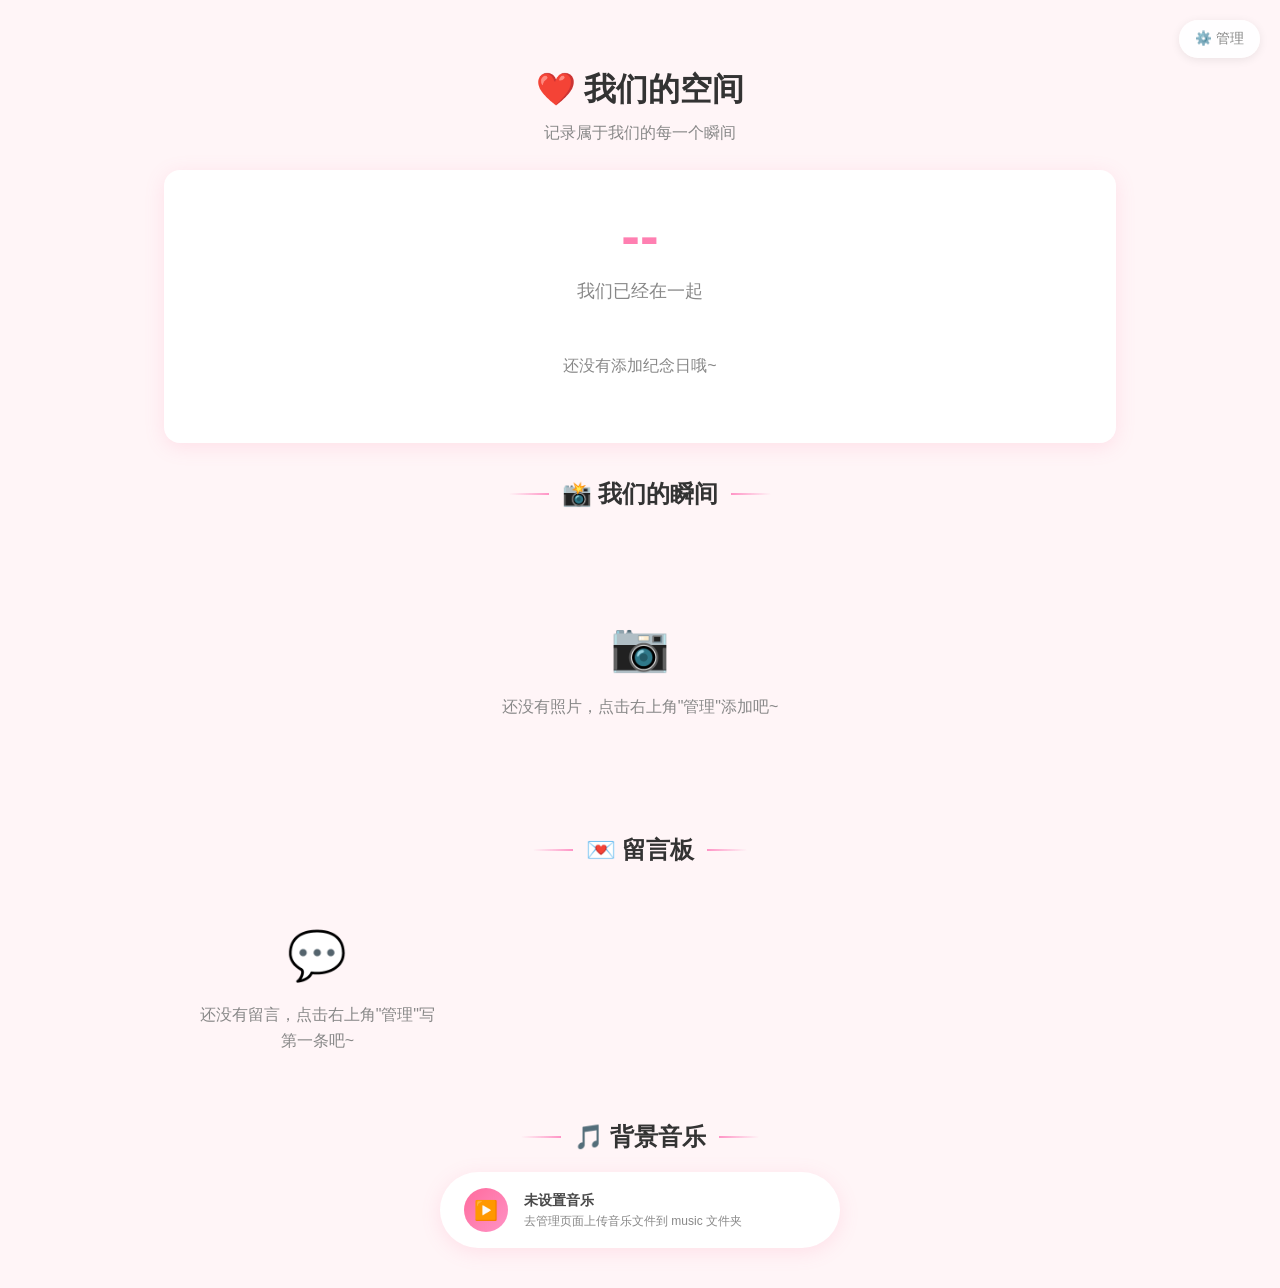
==== index.html @ 8c7dfa78 "🎉 情侣空间初始版本" ====
<!DOCTYPE html>
<html lang="zh-CN">
<head>
  <meta charset="UTF-8">
  <meta name="viewport" content="width=device-width, initial-scale=1.0">
  <title>❤️ 我们的空间</title>
  <link rel="stylesheet" href="css/style.css">
</head>
<body>

  <!-- 飘落心形背景 -->
  <div class="hearts-container" id="heartsContainer"></div>

  <!-- 跳转管理页 -->
  <a href="admin.html" class="nav-link" title="管理空间">⚙️ 管理</a>

  <!-- 主容器 -->
  <div class="container">

    <!-- 标题区 -->
    <header class="header" id="headerSection">
      <h1 id="siteTitle">❤️ 我们的空间</h1>
      <p class="subtitle" id="siteSubtitle">记录属于我们的每一个瞬间</p>
    </header>

    <!-- 计时区 -->
    <section class="counter-section card" id="counterSection">
      <div class="counter-days" id="daysCount">--</div>
      <div class="counter-label">我们已经在一起</div>
      <div class="anniversaries-list" id="anniversariesList">
        <span class="empty-state">还没有添加纪念日哦~</span>
      </div>
    </section>

    <!-- 照片滚动区 -->
    <section>
      <h2 class="section-title">📸 我们的瞬间</h2>
      <div class="photo-scroll-wrapper" id="photoScrollWrapper">
        <div class="photo-scroll-track" id="photoTrack">
          <div class="empty-state" style="padding: 4rem;">
            <span class="icon">📷</span>
            还没有照片，去管理页面添加吧~
          </div>
        </div>
      </div>
    </section>

    <!-- 留言板 -->
    <section>
      <h2 class="section-title">💌 留言板</h2>
      <div class="messages-grid" id="messagesGrid">
        <div class="empty-state">
          <span class="icon">💬</span>
          还没有留言，去管理页面写第一条吧~
        </div>
      </div>
    </section>

    <!-- 音乐播放器 -->
    <section>
      <h2 class="section-title">🎵 背景音乐</h2>
      <div class="music-player" id="musicPlayer">
        <button class="btn-play" id="btnPlay" title="播放/暂停">▶️</button>
        <div class="song-info">
          <div class="song-name" id="songName">未设置音乐</div>
          <div class="song-hint">去管理页面上传音乐文件到 music 文件夹</div>
        </div>
      </div>
      <audio id="bgMusic" loop style="display:none;"></audio>
    </section>

  </div>

  <!-- 灯箱 -->
  <div class="lightbox" id="lightbox">
    <span class="lightbox-close" id="lightboxClose">&times;</span>
    <img id="lightboxImg" src="" alt="照片">
  </div>

  <script src="js/main.js"></script>
</body>
</html>
---- css/style.css ----
/* ========================================
   情侣空间 — 统一样式
   粉色浪漫主题
   ======================================== */

/* === CSS 变量 === */
:root {
  --primary: #ff6b9d;
  --primary-light: #ff8fb3;
  --primary-dark: #e0557f;
  --bg: #fff5f7;
  --bg-card: #ffffff;
  --bg-card-alt: #fff0f3;
  --text: #4a4a4a;
  --text-light: #888888;
  --text-dark: #333333;
  --shadow: 0 4px 20px rgba(255, 107, 157, 0.15);
  --shadow-hover: 0 8px 30px rgba(255, 107, 157, 0.25);
  --radius: 16px;
  --radius-sm: 10px;
  --transition: 0.3s ease;
  --font: 'Segoe UI', 'PingFang SC', 'Microsoft YaHei', sans-serif;
}

/* === 全局重置 === */
*, *::before, *::after {
  margin: 0;
  padding: 0;
  box-sizing: border-box;
}

html {
  scroll-behavior: smooth;
}

body {
  font-family: var(--font);
  background: var(--bg);
  color: var(--text);
  line-height: 1.6;
  min-height: 100vh;
  overflow-x: hidden;
}

/* === 标题样式 === */
h1, h2, h3 {
  color: var(--text-dark);
  font-weight: 700;
}

h1 { font-size: 2rem; }
h2 { font-size: 1.5rem; }
h3 { font-size: 1.2rem; }

/* === 卡片 === */
.card {
  background: var(--bg-card);
  border-radius: var(--radius);
  padding: 2rem;
  margin-bottom: 1.5rem;
  box-shadow: var(--shadow);
  transition: transform var(--transition), box-shadow var(--transition);
}

.card:hover {
  transform: translateY(-2px);
  box-shadow: var(--shadow-hover);
}

/* === 按钮 === */
.btn {
  display: inline-flex;
  align-items: center;
  justify-content: center;
  gap: 0.5rem;
  padding: 0.7rem 1.5rem;
  border: none;
  border-radius: 50px;
  font-size: 0.95rem;
  font-weight: 600;
  cursor: pointer;
  transition: all var(--transition);
  font-family: var(--font);
  text-decoration: none;
}

.btn-primary {
  background: linear-gradient(135deg, var(--primary), var(--primary-light));
  color: white;
  box-shadow: 0 4px 15px rgba(255, 107, 157, 0.3);
}

.btn-primary:hover {
  transform: translateY(-2px);
  box-shadow: 0 6px 20px rgba(255, 107, 157, 0.4);
}

.btn-secondary {
  background: var(--bg);
  color: var(--primary);
  border: 2px solid var(--primary-light);
}

.btn-secondary:hover {
  background: var(--primary);
  color: white;
}

.btn-danger {
  background: #ff4757;
  color: white;
}

.btn-danger:hover {
  background: #e84118;
}

.btn-sm {
  padding: 0.4rem 1rem;
  font-size: 0.85rem;
}

/* === 输入框 === */
.input, .textarea, .select {
  width: 100%;
  padding: 0.7rem 1rem;
  border: 2px solid #f0d0d8;
  border-radius: var(--radius-sm);
  font-size: 0.95rem;
  font-family: var(--font);
  color: var(--text-dark);
  background: white;
  transition: border-color var(--transition);
  outline: none;
}

.input:focus, .textarea:focus, .select:focus {
  border-color: var(--primary);
}

.textarea {
  min-height: 80px;
  resize: vertical;
}

/* === 标签页 === */
.tabs {
  display: flex;
  gap: 0.5rem;
  margin-bottom: 1.5rem;
  flex-wrap: wrap;
  border-bottom: 2px solid #f0d0d8;
  padding-bottom: 0.5rem;
}

.tab-btn {
  padding: 0.6rem 1.3rem;
  border: none;
  background: transparent;
  color: var(--text-light);
  font-size: 0.95rem;
  font-weight: 600;
  cursor: pointer;
  border-radius: 50px;
  transition: all var(--transition);
  font-family: var(--font);
}

.tab-btn:hover {
  color: var(--primary);
  background: var(--bg-card-alt);
}

.tab-btn.active {
  background: linear-gradient(135deg, var(--primary), var(--primary-light));
  color: white;
  box-shadow: 0 2px 10px rgba(255, 107, 157, 0.3);
}

.tab-content {
  display: none;
}

.tab-content.active {
  display: block;
  animation: fadeIn 0.3s ease;
}

@keyframes fadeIn {
  from { opacity: 0; transform: translateY(10px); }
  to { opacity: 1; transform: translateY(0); }
}

/* === 飘落心形 === */
.hearts-container {
  position: fixed;
  top: 0;
  left: 0;
  width: 100%;
  height: 100%;
  pointer-events: none;
  z-index: 0;
  overflow: hidden;
}

.heart {
  position: absolute;
  top: -50px;
  font-size: 24px;
  animation: fall linear infinite;
  opacity: 0.6;
}

@keyframes fall {
  0% {
    transform: translateY(-50px) rotate(0deg);
    opacity: 0.8;
  }
  50% {
    opacity: 0.4;
  }
  100% {
    transform: translateY(105vh) rotate(360deg);
    opacity: 0;
  }
}

/* === 照片滚动 === */
.photo-scroll-wrapper {
  position: relative;
  overflow: hidden;
  border-radius: var(--radius);
  margin: 1rem 0;
}

.photo-scroll-track {
  display: flex;
  gap: 1rem;
  padding: 1rem 0;
  animation: scrollPhotos linear infinite;
}

.photo-scroll-track.paused {
  animation-play-state: paused;
}

.photo-item {
  flex-shrink: 0;
  width: 280px;
  height: 350px;
  border-radius: var(--radius);
  overflow: hidden;
  cursor: pointer;
  box-shadow: var(--shadow);
  transition: transform var(--transition), box-shadow var(--transition);
  position: relative;
}

.photo-item:hover {
  transform: scale(1.03);
  box-shadow: var(--shadow-hover);
}

.photo-item img {
  width: 100%;
  height: 100%;
  object-fit: cover;
  display: block;
}

@keyframes scrollPhotos {
  0% { transform: translateX(0); }
  100% { transform: translateX(-50%); }
}

/* === 灯箱 === */
.lightbox {
  display: none;
  position: fixed;
  top: 0;
  left: 0;
  width: 100%;
  height: 100%;
  background: rgba(0, 0, 0, 0.9);
  z-index: 1000;
  justify-content: center;
  align-items: center;
  cursor: pointer;
}

.lightbox.active {
  display: flex;
}

.lightbox img {
  max-width: 90%;
  max-height: 90vh;
  border-radius: var(--radius);
  object-fit: contain;
  box-shadow: 0 0 50px rgba(255, 107, 157, 0.3);
}

.lightbox-close {
  position: absolute;
  top: 20px;
  right: 30px;
  font-size: 3rem;
  color: white;
  cursor: pointer;
  z-index: 1001;
  transition: transform var(--transition);
}

.lightbox-close:hover {
  transform: scale(1.2);
  color: var(--primary);
}

/* === 留言板 === */
.messages-grid {
  display: grid;
  grid-template-columns: repeat(auto-fill, minmax(250px, 1fr));
  gap: 1rem;
}

.message-card {
  background: var(--bg-card);
  border-radius: var(--radius);
  padding: 1.5rem;
  box-shadow: var(--shadow);
  position: relative;
  border-left: 4px solid var(--primary);
  transition: transform var(--transition);
  min-height: 120px;
}

.message-card:hover {
  transform: translateY(-3px);
}

.message-card .author {
  font-weight: 700;
  font-size: 0.9rem;
  margin-bottom: 0.5rem;
  display: flex;
  align-items: center;
  gap: 0.5rem;
}

.message-card .author-dot {
  width: 10px;
  height: 10px;
  border-radius: 50%;
  display: inline-block;
}

.message-card .date {
  font-size: 0.8rem;
  color: var(--text-light);
}

.message-card .text {
  margin-top: 0.5rem;
  line-height: 1.7;
  word-break: break-word;
}

/* === 计数器 === */
.counter-section {
  text-align: center;
  padding: 2rem;
}

.counter-days {
  font-size: 3.5rem;
  font-weight: 800;
  background: linear-gradient(135deg, var(--primary), var(--primary-light));
  -webkit-background-clip: text;
  -webkit-text-fill-color: transparent;
  background-clip: text;
  line-height: 1.2;
}

.counter-label {
  font-size: 1.1rem;
  color: var(--text-light);
  margin-top: 0.5rem;
}

.anniversaries-list {
  display: flex;
  flex-wrap: wrap;
  gap: 0.8rem;
  justify-content: center;
  margin-top: 1rem;
}

.anniversary-tag {
  background: var(--bg-card-alt);
  padding: 0.5rem 1.2rem;
  border-radius: 50px;
  font-size: 0.9rem;
  font-weight: 600;
  color: var(--primary-dark);
  box-shadow: 0 2px 8px rgba(255, 107, 157, 0.1);
}

/* === 音乐播放器 === */
.music-player {
  display: flex;
  align-items: center;
  gap: 1rem;
  padding: 1rem 1.5rem;
  background: var(--bg-card);
  border-radius: 50px;
  box-shadow: var(--shadow);
  max-width: 400px;
  margin: 1rem auto;
}

.music-player .btn-play {
  width: 44px;
  height: 44px;
  border-radius: 50%;
  background: linear-gradient(135deg, var(--primary), var(--primary-light));
  color: white;
  border: none;
  font-size: 1.2rem;
  cursor: pointer;
  transition: transform var(--transition);
  flex-shrink: 0;
}

.music-player .btn-play:hover {
  transform: scale(1.1);
}

.music-player .song-info {
  flex: 1;
  min-width: 0;
}

.music-player .song-name {
  font-weight: 600;
  font-size: 0.9rem;
  white-space: nowrap;
  overflow: hidden;
  text-overflow: ellipsis;
}

.music-player .song-hint {
  font-size: 0.75rem;
  color: var(--text-light);
}

/* === 容器 === */
.container {
  max-width: 1000px;
  margin: 0 auto;
  padding: 1.5rem;
  position: relative;
  z-index: 1;
}

/* === 头部 === */
.header {
  text-align: center;
  padding: 2.5rem 0 1.5rem;
}

.header .subtitle {
  color: var(--text-light);
  font-size: 1rem;
  margin-top: 0.3rem;
}

/* === 导航链接 === */
.nav-link {
  position: fixed;
  top: 20px;
  right: 20px;
  z-index: 100;
  font-size: 0.85rem;
  padding: 0.5rem 1rem;
  background: rgba(255, 255, 255, 0.9);
  border-radius: 50px;
  color: var(--text-light);
  text-decoration: none;
  box-shadow: 0 2px 10px rgba(0,0,0,0.08);
  transition: all var(--transition);
}

.nav-link:hover {
  color: var(--primary);
  box-shadow: 0 4px 15px rgba(255, 107, 157, 0.2);
}

/* === 分节标题 === */
.section-title {
  text-align: center;
  margin: 2rem 0 1rem;
  display: flex;
  align-items: center;
  justify-content: center;
  gap: 0.8rem;
}

.section-title::before,
.section-title::after {
  content: '';
  height: 2px;
  width: 40px;
  background: linear-gradient(90deg, transparent, var(--primary-light));
}

.section-title::after {
  background: linear-gradient(90deg, var(--primary-light), transparent);
}

/* === 管理页面布局 === */
.admin-header {
  background: white;
  padding: 1.5rem 2rem;
  box-shadow: 0 2px 15px rgba(0,0,0,0.06);
  position: sticky;
  top: 0;
  z-index: 50;
  display: flex;
  justify-content: space-between;
  align-items: center;
}

.admin-header h1 {
  font-size: 1.3rem;
}

.admin-content {
  max-width: 900px;
  margin: 2rem auto;
  padding: 0 1.5rem;
}

/* === 照片管理列表 === */
.photo-admin-list {
  display: grid;
  grid-template-columns: repeat(auto-fill, minmax(140px, 1fr));
  gap: 1rem;
}

.photo-admin-item {
  position: relative;
  border-radius: var(--radius-sm);
  overflow: hidden;
  aspect-ratio: 4/5;
  box-shadow: var(--shadow);
  transition: transform var(--transition);
}

.photo-admin-item:hover {
  transform: scale(1.03);
}

.photo-admin-item img {
  width: 100%;
  height: 100%;
  object-fit: cover;
}

.photo-admin-item .remove-btn {
  position: absolute;
  top: 5px;
  right: 5px;
  width: 28px;
  height: 28px;
  border-radius: 50%;
  background: rgba(255, 71, 87, 0.9);
  color: white;
  border: none;
  cursor: pointer;
  font-size: 0.9rem;
  display: flex;
  align-items: center;
  justify-content: center;
  transition: transform var(--transition);
}

.photo-admin-item .remove-btn:hover {
  transform: scale(1.2);
}

/* === 留言管理列表 === */
.message-admin-item {
  background: var(--bg-card);
  border-radius: var(--radius-sm);
  padding: 1rem 1.2rem;
  margin-bottom: 0.8rem;
  box-shadow: 0 2px 8px rgba(0,0,0,0.06);
  display: flex;
  justify-content: space-between;
  align-items: center;
  gap: 1rem;
  flex-wrap: wrap;
}

/* === 纪念日管理 === */
.anniversary-admin-item {
  background: var(--bg-card);
  border-radius: var(--radius-sm);
  padding: 1rem 1.2rem;
  margin-bottom: 0.8rem;
  box-shadow: 0 2px 8px rgba(0,0,0,0.06);
  display: flex;
  justify-content: space-between;
  align-items: center;
  gap: 1rem;
  flex-wrap: wrap;
}

/* === Toast === */
.toast {
  position: fixed;
  bottom: 30px;
  left: 50%;
  transform: translateX(-50%);
  background: #333;
  color: white;
  padding: 0.7rem 1.5rem;
  border-radius: 50px;
  font-size: 0.9rem;
  z-index: 2000;
  opacity: 0;
  transition: opacity var(--transition);
  pointer-events: none;
}

.toast.show {
  opacity: 1;
}

/* === 响应式 === */
@media (max-width: 768px) {
  .container {
    padding: 1rem;
  }

  h1 { font-size: 1.5rem; }

  .counter-days {
    font-size: 2.5rem;
  }

  .photo-item {
    width: 220px;
    height: 280px;
  }

  .messages-grid {
    grid-template-columns: 1fr;
  }

  .photo-admin-list {
    grid-template-columns: repeat(auto-fill, minmax(100px, 1fr));
  }
}

/* === 空状态 === */
.empty-state {
  text-align: center;
  padding: 2rem;
  color: var(--text-light);
}

.empty-state .icon {
  font-size: 3rem;
  margin-bottom: 0.5rem;
  display: block;
}

/* === 滚动条美化 === */
::-webkit-scrollbar {
  width: 6px;
  height: 6px;
}

::-webkit-scrollbar-track {
  background: transparent;
}

::-webkit-scrollbar-thumb {
  background: var(--primary-light);
  border-radius: 3px;
}

::-webkit-scrollbar-thumb:hover {
  background: var(--primary);
}

/* === 上传区域 === */
.upload-zone {
  border: 3px dashed var(--primary-light);
  border-radius: var(--radius);
  padding: 3rem 2rem;
  text-align: center;
  cursor: pointer;
  transition: all var(--transition);
  background: var(--bg-card-alt);
}

.upload-zone:hover {
  border-color: var(--primary);
  background: #ffe0eb;
}

.upload-zone .icon {
  font-size: 3rem;
  display: block;
  margin-bottom: 0.5rem;
}
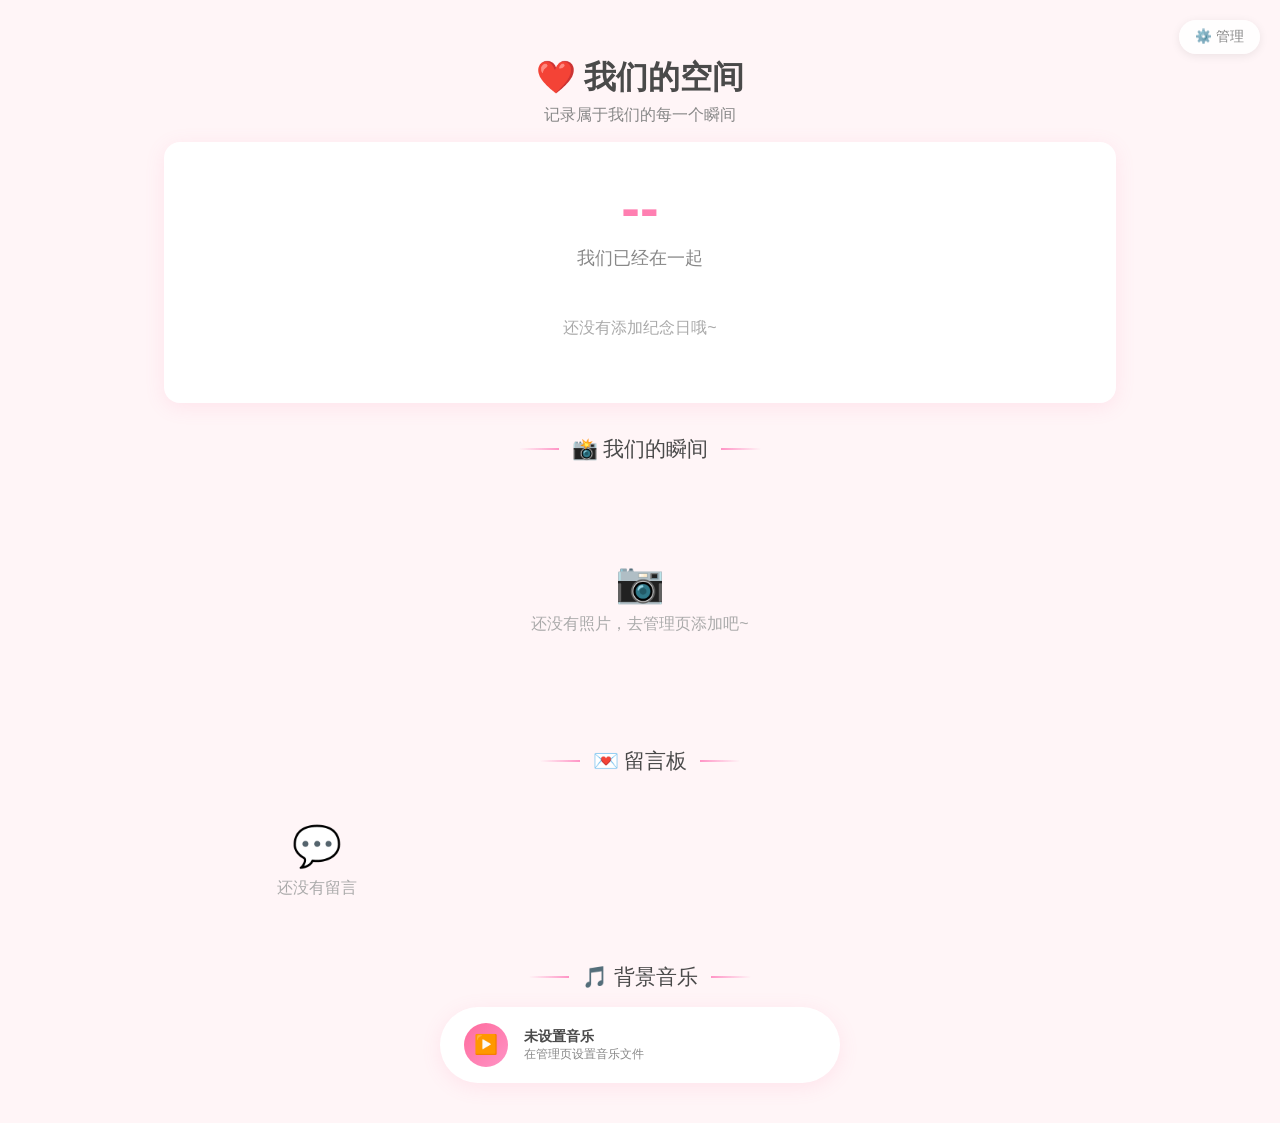
==== commit 4c494c73: "✨ 简化管理页面和主页面，一体化设计" ====
--- a/index.html
+++ b/index.html
@@ -4,79 +4,256 @@
   <meta charset="UTF-8">
   <meta name="viewport" content="width=device-width, initial-scale=1.0">
   <title>❤️ 我们的空间</title>
-  <link rel="stylesheet" href="css/style.css">
+  <style>
+    /* ===== 变量 ===== */
+    :root { --primary:#ff6b9d; --primary-light:#ff8fb3; --primary-dark:#e0557f; --bg:#fff5f7; --card:#ffffff; --text:#4a4a4a; --text-light:#888; --shadow:0 4px 20px rgba(255,107,157,0.12); --shadow-hover:0 8px 30px rgba(255,107,157,0.2); --radius:16px; }
+    *, *::before, *::after { margin:0; padding:0; box-sizing:border-box; }
+    body { font-family:'Segoe UI','PingFang SC','Microsoft YaHei',sans-serif; background:var(--bg); color:var(--text); min-height:100vh; overflow-x:hidden; }
+    .container { max-width:1000px; margin:0 auto; padding:1.5rem; position:relative; z-index:1; }
+    h1 { font-size:2rem; text-align:center; }
+    .subtitle { text-align:center; color:var(--text-light); margin-top:0.3rem; }
+
+    /* 飘落心形 */
+    .hearts { position:fixed; top:0; left:0; width:100%; height:100%; pointer-events:none; z-index:0; overflow:hidden; }
+    .heart { position:absolute; top:-50px; animation:fall linear infinite; opacity:0.6; }
+    @keyframes fall { 0%{transform:translateY(-50px) rotate(0deg);opacity:0.8;} 50%{opacity:0.4;} 100%{transform:translateY(105vh) rotate(360deg);opacity:0;} }
+
+    /* 卡片 */
+    .card { background:var(--card); border-radius:var(--radius); padding:2rem; margin-bottom:1.5rem; box-shadow:var(--shadow); transition:transform 0.3s, box-shadow 0.3s; }
+    .card:hover { transform:translateY(-2px); box-shadow:var(--shadow-hover); }
+    .section-title { text-align:center; margin:2rem 0 1rem; display:flex; align-items:center; justify-content:center; gap:0.8rem; font-size:1.3rem; }
+    .section-title::before,.section-title::after { content:''; height:2px; width:40px; background:linear-gradient(90deg,transparent,var(--primary-light)); }
+    .section-title::after { background:linear-gradient(90deg,var(--primary-light),transparent); }
+
+    /* 计时 */
+    .counter-section { text-align:center; padding:2rem; }
+    .counter-days { font-size:3.5rem; font-weight:800; background:linear-gradient(135deg,var(--primary),var(--primary-light)); -webkit-background-clip:text; -webkit-text-fill-color:transparent; background-clip:text; line-height:1.2; }
+    .counter-label { font-size:1.1rem; color:var(--text-light); margin-top:0.3rem; }
+    .ann-list { display:flex; flex-wrap:wrap; gap:0.8rem; justify-content:center; margin-top:1rem; }
+    .ann-tag { background:#fff0f3; padding:0.5rem 1.2rem; border-radius:50px; font-size:0.9rem; font-weight:600; color:var(--primary-dark); }
+
+    /* 照片滚动 */
+    .photo-wrapper { overflow:hidden; border-radius:var(--radius); margin:1rem 0; }
+    .photo-track { display:flex; gap:1rem; padding:1rem 0; }
+    .photo-track.paused { animation-play-state:paused; }
+    .photo-item { flex-shrink:0; width:260px; height:330px; border-radius:var(--radius); overflow:hidden; cursor:pointer; box-shadow:var(--shadow); transition:transform 0.3s, box-shadow 0.3s; }
+    .photo-item:hover { transform:scale(1.03); box-shadow:var(--shadow-hover); }
+    .photo-item img { width:100%; height:100%; object-fit:cover; }
+    @keyframes scrollPhotos { 0%{transform:translateX(0);} 100%{transform:translateX(-50%);} }
+
+    /* 灯箱 */
+    .lightbox { display:none; position:fixed; top:0; left:0; width:100%; height:100%; background:rgba(0,0,0,0.9); z-index:1000; justify-content:center; align-items:center; cursor:pointer; }
+    .lightbox.active { display:flex; }
+    .lightbox img { max-width:90%; max-height:90vh; border-radius:var(--radius); object-fit:contain; }
+    .lightbox-close { position:absolute; top:20px; right:30px; font-size:3rem; color:white; cursor:pointer; z-index:1001; transition:transform 0.3s; }
+    .lightbox-close:hover { transform:scale(1.2); color:var(--primary); }
+
+    /* 留言 */
+    .msg-grid { display:grid; grid-template-columns:repeat(auto-fill, minmax(240px, 1fr)); gap:1rem; }
+    .msg-card { background:var(--card); border-radius:var(--radius); padding:1.5rem; box-shadow:var(--shadow); border-left:4px solid var(--primary); transition:transform 0.3s; }
+    .msg-card:hover { transform:translateY(-3px); }
+    .msg-card .author { font-weight:700; font-size:0.9rem; margin-bottom:0.3rem; display:flex; align-items:center; gap:0.5rem; }
+    .msg-card .dot { width:10px; height:10px; border-radius:50%; }
+    .msg-card .date { font-size:0.8rem; color:var(--text-light); }
+    .msg-card .txt { margin-top:0.5rem; line-height:1.7; word-break:break-word; }
+
+    /* 音乐 */
+    .music-player { display:flex; align-items:center; gap:1rem; padding:1rem 1.5rem; background:var(--card); border-radius:50px; box-shadow:var(--shadow); max-width:400px; margin:1rem auto; }
+    .music-player .btn-play { width:44px; height:44px; border-radius:50%; background:linear-gradient(135deg,var(--primary),var(--primary-light)); color:white; border:none; font-size:1.2rem; cursor:pointer; flex-shrink:0; }
+    .music-player .btn-play:hover { transform:scale(1.1); }
+    .music-player .info { flex:1; min-width:0; }
+    .music-player .song { font-weight:600; font-size:0.9rem; white-space:nowrap; overflow:hidden; text-overflow:ellipsis; }
+    .music-player .hint { font-size:0.75rem; color:var(--text-light); }
+
+    .empty { text-align:center; color:#aaa; padding:2rem; }
+    .empty .icon { font-size:2.5rem; display:block; margin-bottom:0.5rem; }
+    .nav-link { position:fixed; top:20px; right:20px; z-index:100; font-size:0.85rem; padding:0.5rem 1rem; background:rgba(255,255,255,0.85); border-radius:50px; color:var(--text-light); text-decoration:none; box-shadow:0 2px 10px rgba(0,0,0,0.08); }
+    .nav-link:hover { color:var(--primary); }
+    .toast { position:fixed; bottom:30px; left:50%; transform:translateX(-50%); background:#333; color:white; padding:0.7rem 1.5rem; border-radius:50px; font-size:0.9rem; z-index:2000; opacity:0; transition:opacity 0.3s; pointer-events:none; }
+    .toast.show { opacity:1; }
+
+    @media(max-width:768px) { .counter-days{font-size:2.5rem;} .photo-item{width:200px;height:260px;} .msg-grid{grid-template-columns:1fr;} }
+    ::-webkit-scrollbar { width:6px; height:6px; } ::-webkit-scrollbar-thumb { background:var(--primary-light); border-radius:3px; }
+  </style>
 </head>
 <body>
 
-  <!-- 飘落心形背景 -->
-  <div class="hearts-container" id="heartsContainer"></div>
-
-  <!-- 跳转管理页 -->
-  <a href="admin.html" class="nav-link" title="管理空间">⚙️ 管理</a>
-
-  <!-- 主容器 -->
-  <div class="container">
-
-    <!-- 标题区 -->
-    <header class="header" id="headerSection">
-      <h1 id="siteTitle">❤️ 我们的空间</h1>
-      <p class="subtitle" id="siteSubtitle">记录属于我们的每一个瞬间</p>
-    </header>
-
-    <!-- 计时区 -->
-    <section class="counter-section card" id="counterSection">
-      <div class="counter-days" id="daysCount">--</div>
-      <div class="counter-label">我们已经在一起</div>
-      <div class="anniversaries-list" id="anniversariesList">
-        <span class="empty-state">还没有添加纪念日哦~</span>
+<div class="hearts" id="heartsContainer"></div>
+<a href="admin.html" class="nav-link">⚙️ 管理</a>
+
+<div class="container">
+
+  <!-- 标题 -->
+  <header style="text-align:center;padding:2rem 0 1rem;">
+    <h1 id="siteTitle">❤️ 我们的空间</h1>
+    <p class="subtitle" id="siteSubtitle">记录属于我们的每一个瞬间</p>
+  </header>
+
+  <!-- 计时 -->
+  <section class="card counter-section">
+    <div class="counter-days" id="daysCount">--</div>
+    <div class="counter-label">我们已经在一起</div>
+    <div class="ann-list" id="anniversariesList"><span class="empty">还没有添加纪念日哦~</span></div>
+  </section>
+
+  <!-- 照片 -->
+  <section>
+    <div class="section-title">📸 我们的瞬间</div>
+    <div class="photo-wrapper" id="photoScrollWrapper">
+      <div class="photo-track" id="photoTrack">
+        <div class="empty" style="min-width:100%;padding:4rem;"><span class="icon">📷</span>还没有照片，去管理页添加吧~</div>
       </div>
-    </section>
-
-    <!-- 照片滚动区 -->
-    <section>
-      <h2 class="section-title">📸 我们的瞬间</h2>
-      <div class="photo-scroll-wrapper" id="photoScrollWrapper">
-        <div class="photo-scroll-track" id="photoTrack">
-          <div class="empty-state" style="padding: 4rem;">
-            <span class="icon">📷</span>
-            还没有照片，去管理页面添加吧~
-          </div>
-        </div>
+    </div>
+  </section>
+
+  <!-- 留言 -->
+  <section>
+    <div class="section-title">💌 留言板</div>
+    <div class="msg-grid" id="messagesGrid">
+      <div class="empty"><span class="icon">💬</span>还没有留言，去管理页写第一条吧~</div>
+    </div>
+  </section>
+
+  <!-- 音乐 -->
+  <section>
+    <div class="section-title">🎵 背景音乐</div>
+    <div class="music-player" id="musicPlayer">
+      <button class="btn-play" id="btnPlay" title="播放/暂停">▶️</button>
+      <div class="info">
+        <div class="song" id="songName">未设置音乐</div>
+        <div class="hint">在管理页设置音乐文件</div>
       </div>
-    </section>
-
-    <!-- 留言板 -->
-    <section>
-      <h2 class="section-title">💌 留言板</h2>
-      <div class="messages-grid" id="messagesGrid">
-        <div class="empty-state">
-          <span class="icon">💬</span>
-          还没有留言，去管理页面写第一条吧~
-        </div>
-      </div>
-    </section>
-
-    <!-- 音乐播放器 -->
-    <section>
-      <h2 class="section-title">🎵 背景音乐</h2>
-      <div class="music-player" id="musicPlayer">
-        <button class="btn-play" id="btnPlay" title="播放/暂停">▶️</button>
-        <div class="song-info">
-          <div class="song-name" id="songName">未设置音乐</div>
-          <div class="song-hint">去管理页面上传音乐文件到 music 文件夹</div>
-        </div>
-      </div>
-      <audio id="bgMusic" loop style="display:none;"></audio>
-    </section>
-
-  </div>
-
-  <!-- 灯箱 -->
-  <div class="lightbox" id="lightbox">
-    <span class="lightbox-close" id="lightboxClose">&times;</span>
-    <img id="lightboxImg" src="" alt="照片">
-  </div>
-
-  <script src="js/main.js"></script>
+    </div>
+    <audio id="bgMusic" loop style="display:none;"></audio>
+  </section>
+
+</div>
+
+<!-- 灯箱 -->
+<div class="lightbox" id="lightbox">
+  <span class="lightbox-close" id="lightboxClose">&times;</span>
+  <img id="lightboxImg" src="" alt="照片">
+</div>
+
+<div class="toast" id="toast"></div>
+
+<script>
+// ===== 配置 =====
+const D = {
+  title:'❤️ 我们的空间',subtitle:'记录属于我们的每一个瞬间',themeColor:'#ff6b9d',
+  musicFile:'',startDate:'',photos:[],messages:[],anniversaries:[]
+};
+let C = {};
+
+function init() {
+  try { C = Object.assign({}, D, JSON.parse(localStorage.getItem('couples-space-config')||'{}')); }
+  catch(e) { C = Object.assign({}, D); }
+  C.photos=C.photos||[]; C.messages=C.messages||[]; C.anniversaries=C.anniversaries||[];
+
+  applyTheme();
+  renderAll();
+  initHearts();
+  initMusic();
+  initLightbox();
+}
+
+function applyTheme() {
+  const c = C.themeColor||'#ff6b9d';
+  document.documentElement.style.setProperty('--primary',c);
+  // 简单变体
+  const num = parseInt(c.replace('#',''),16);
+  const r=Math.min(255,(num>>16)+40), g=Math.min(255,((num>>8)&0xFF)+40), b=Math.min(255,(num&0xFF)+40);
+  document.documentElement.style.setProperty('--primary-light','#'+(0x1000000+(r<<16)+(g<<8)+b).toString(16).slice(1));
+  const r2=Math.max(0,(num>>16)-40), g2=Math.max(0,((num>>8)&0xFF)-40), b2=Math.max(0,(num&0xFF)-40);
+  document.documentElement.style.setProperty('--primary-dark','#'+(0x1000000+(r2<<16)+(g2<<8)+b2).toString(16).slice(1));
+}
+
+function renderAll() {
+  // 标题
+  document.getElementById('siteTitle').textContent=C.title;
+  document.getElementById('siteSubtitle').textContent=C.subtitle;
+  document.title=C.title;
+
+  // 计时
+  if (C.startDate) {
+    const d=Math.floor((new Date()-new Date(C.startDate))/(86400000));
+    document.getElementById('daysCount').textContent=d>=0?d:'--';
+  }
+
+  // 纪念日
+  const annEl=document.getElementById('anniversariesList');
+  if (C.anniversaries.length>0) {
+    const td=new Date(); td.setHours(0,0,0,0); const n=td.getTime();
+    annEl.innerHTML=C.anniversaries.map(a=>{
+      const d=new Date(a.date); d.setFullYear(td.getFullYear());
+      if(d.getTime()<n) d.setFullYear(td.getFullYear()+1);
+      return `<span class="ann-tag">📌 ${e(a.name)}：还有 ${Math.ceil((d.getTime()-n)/86400000)} 天</span>`;
+    }).join('');
+  }
+
+  // 照片
+  const track=document.getElementById('photoTrack');
+  const ph=C.photos;
+  if (ph.length===0) {
+    track.innerHTML='<div class="empty" style="min-width:100%;padding:4rem;"><span class="icon">📷</span>还没有照片，去管理页添加吧~</div>';
+    track.style.animation='none';
+  } else {
+    const mk = ph.map((p,i)=>`<div class="photo-item" onclick="openLightbox('${ea(p)}')"><img src="${ea(p.startsWith('data:')?p:'photos/'+p)}" loading="lazy" onerror="this.parentElement.style.display=\'none\'"></div>`).join('');
+    if (ph.length===1) { track.innerHTML=mk; track.style.animation='none'; }
+    else {
+      let items=''; const reps=Math.max(2,Math.ceil(8/ph.length));
+      for(let i=0;i<reps;i++) items+=mk;
+      track.innerHTML=items;
+      track.style.animation=`scrollPhotos ${Math.max(ph.length*3,12)}s linear infinite`;
+    }
+    document.getElementById('photoScrollWrapper').onmouseenter=()=>track.classList.add('paused');
+    document.getElementById('photoScrollWrapper').onmouseleave=()=>track.classList.remove('paused');
+  }
+
+  // 留言
+  const mg=document.getElementById('messagesGrid');
+  if (C.messages.length===0) { mg.innerHTML='<div class="empty"><span class="icon">💬</span>还没有留言</div>'; }
+  else { mg.innerHTML=C.messages.map(m=>`<div class="msg-card"><div class="author"><span class="dot" style="background:${ea(m.color||'#ff6b9d')};"></span>${e(m.author||'匿名')}</div><div class="date">${e(m.date||'')}</div><div class="txt">${e(m.text||'')}</div></div>`).join(''); }
+
+  // 音乐
+  document.getElementById('songName').textContent=C.musicFile||'未设置音乐';
+  if(C.musicFile) document.getElementById('bgMusic').src='music/'+C.musicFile;
+}
+
+// 心形
+function initHearts() {
+  const ct=document.getElementById('heartsContainer');
+  const h=['❤️','💕','💗','💖','💘','💝','💓','💞','🩷','💌'];
+  function mk(){const s=document.createElement('span');s.className='heart';s.textContent=h[Math.floor(Math.random()*h.length)];s.style.left=Math.random()*100+'%';s.style.fontSize=(Math.random()*20+16)+'px';s.style.animationDuration=(Math.random()*6+8)+'s';s.style.animationDelay=Math.random()*5+'s';ct.appendChild(s);const d=parseFloat(s.style.animationDuration)+parseFloat(s.style.animationDelay);setTimeout(()=>s.remove(),d*1000+500);}
+  for(let i=0;i<12;i++) setTimeout(mk,Math.random()*3000);
+  setInterval(mk,2000);
+}
+
+// 音乐
+function initMusic() {
+  const btn=document.getElementById('btnPlay'), a=document.getElementById('bgMusic');
+  btn.onclick=()=>{if(!a.src||a.src.endsWith('/music/')){showToast('请先在管理页设置音乐');return;}a.paused?a.play().then(()=>btn.textContent='⏸️').catch(()=>showToast('浏览器阻止了自动播放')):(a.pause(),btn.textContent='▶️');};
+  a.oncanplay=()=>a.play().then(()=>btn.textContent='⏸️').catch(()=>btn.textContent='▶️');
+}
+
+// 灯箱
+function initLightbox() {
+  const lb=document.getElementById('lightbox'), cl=document.getElementById('lightboxClose');
+  cl.onclick=e=>{e.stopPropagation();lb.classList.remove('active');};
+  lb.onclick=()=>lb.classList.remove('active');
+  document.onkeydown=e=>{if(e.key==='Escape') lb.classList.remove('active');};
+}
+function openLightbox(src) {
+  document.getElementById('lightboxImg').src=src.startsWith('data:')?src:'photos/'+src;
+  document.getElementById('lightbox').classList.add('active');
+}
+
+// 工具
+function showToast(m) { const t=document.getElementById('toast'); t.textContent=m; t.classList.add('show'); clearTimeout(t._t); t._t=setTimeout(()=>t.classList.remove('show'),2500); }
+function e(s) { if(!s) return ''; const d=document.createElement('div'); d.textContent=s; return d.innerHTML; }
+function ea(s) { if(!s) return ''; return s.replace(/&/g,'&amp;').replace(/"/g,'&quot;').replace(/'/g,'&#39;').replace(/</g,'&lt;').replace(/>/g,'&gt;'); }
+
+document.addEventListener('DOMContentLoaded', init);
+</script>
 </body>
 </html>
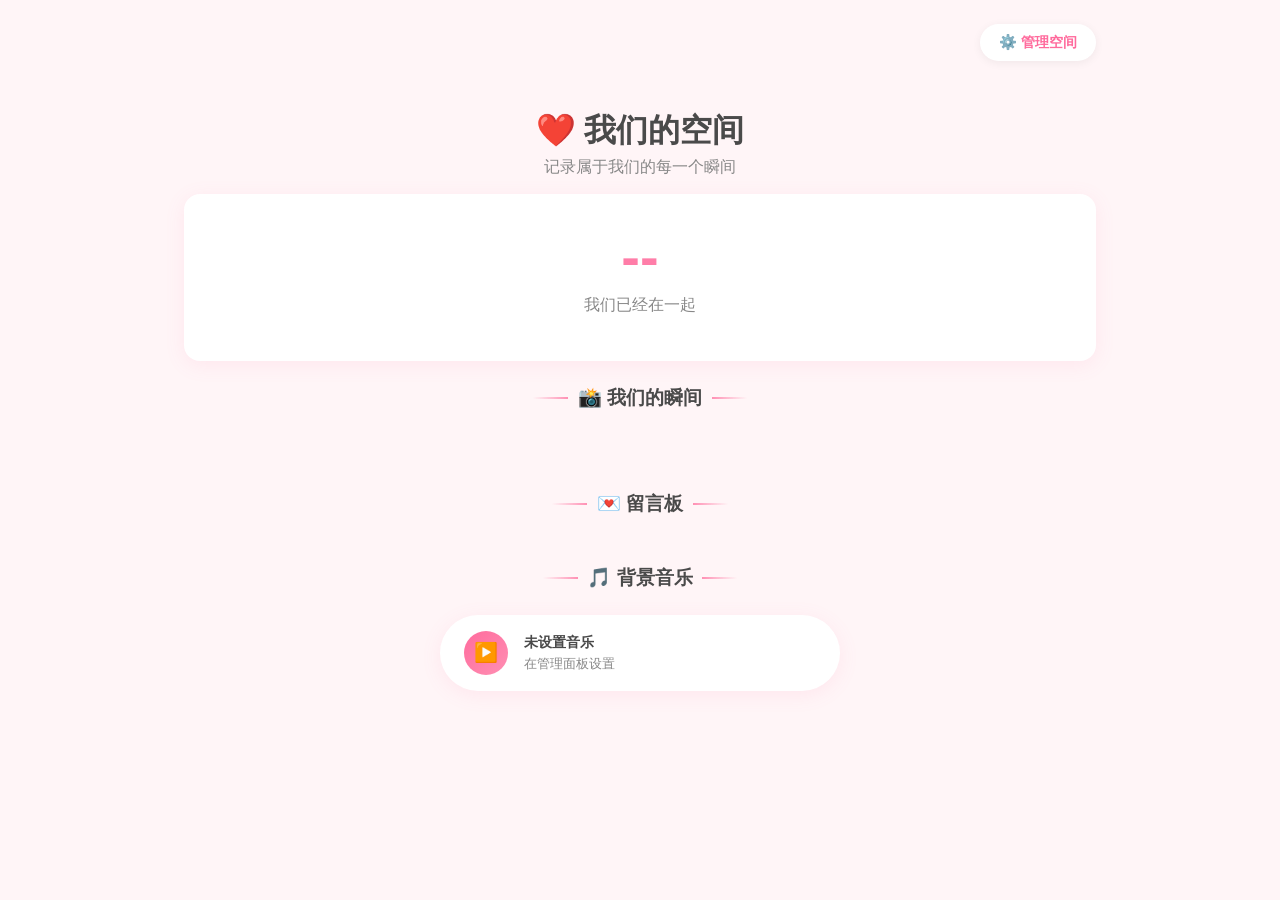
==== commit 4c39c104: "✨ 一体化版本：单页管理+展示，操作即保存" ====
--- a/index.html
+++ b/index.html
@@ -5,255 +5,365 @@
   <meta name="viewport" content="width=device-width, initial-scale=1.0">
   <title>❤️ 我们的空间</title>
   <style>
-    /* ===== 变量 ===== */
-    :root { --primary:#ff6b9d; --primary-light:#ff8fb3; --primary-dark:#e0557f; --bg:#fff5f7; --card:#ffffff; --text:#4a4a4a; --text-light:#888; --shadow:0 4px 20px rgba(255,107,157,0.12); --shadow-hover:0 8px 30px rgba(255,107,157,0.2); --radius:16px; }
-    *, *::before, *::after { margin:0; padding:0; box-sizing:border-box; }
-    body { font-family:'Segoe UI','PingFang SC','Microsoft YaHei',sans-serif; background:var(--bg); color:var(--text); min-height:100vh; overflow-x:hidden; }
-    .container { max-width:1000px; margin:0 auto; padding:1.5rem; position:relative; z-index:1; }
-    h1 { font-size:2rem; text-align:center; }
-    .subtitle { text-align:center; color:var(--text-light); margin-top:0.3rem; }
-
-    /* 飘落心形 */
-    .hearts { position:fixed; top:0; left:0; width:100%; height:100%; pointer-events:none; z-index:0; overflow:hidden; }
-    .heart { position:absolute; top:-50px; animation:fall linear infinite; opacity:0.6; }
-    @keyframes fall { 0%{transform:translateY(-50px) rotate(0deg);opacity:0.8;} 50%{opacity:0.4;} 100%{transform:translateY(105vh) rotate(360deg);opacity:0;} }
+    :root { --pink:#ff6b9d; --pink-light:#ff8fb3; --pink-dark:#e0557f; --bg:#fff5f7; }
+    *,*::before,*::after{margin:0;padding:0;box-sizing:border-box}
+    body{font-family:'Segoe UI','PingFang SC','Microsoft YaHei',sans-serif;background:var(--bg);color:#4a4a4a;min-height:100vh;overflow-x:hidden}
+    button,input,textarea{font-family:inherit}
+
+    /* 飘心 */
+    .hearts{position:fixed;top:0;left:0;width:100%;height:100%;pointer-events:none;z-index:0;overflow:hidden}
+    .heart{position:absolute;top:-50px;animation:fall linear infinite;opacity:.6}
+    @keyframes fall{0%{transform:translateY(-50px) rotate(0deg);opacity:.8}50%{opacity:.4}100%{transform:translateY(105vh) rotate(360deg);opacity:0}}
+
+    /* 主容器 */
+    .container{max-width:960px;margin:0 auto;padding:1.5rem;position:relative;z-index:1}
+
+    /* 顶部按钮 */
+    .top-bar{display:flex;justify-content:flex-end;gap:0.5rem;margin-bottom:1rem;flex-wrap:wrap}
+    .btn{display:inline-flex;align-items:center;gap:0.3rem;padding:0.55rem 1.2rem;border-radius:50px;font-size:0.9rem;font-weight:600;cursor:pointer;border:none;transition:all .2s;white-space:nowrap}
+    .btn-pink{background:linear-gradient(135deg,#ff6b9d,#ff8fb3);color:#fff;box-shadow:0 4px 15px rgba(255,107,157,.3)}
+    .btn-pink:hover{transform:translateY(-2px);box-shadow:0 6px 20px rgba(255,107,157,.4)}
+    .btn-white{background:#fff;color:var(--pink);box-shadow:0 2px 10px rgba(0,0,0,.06)}
+    .btn-white:hover{background:var(--pink);color:#fff}
+    .btn-red{background:#ff4757;color:#fff}
+    .btn-red:hover{background:#e84118}
+
+    /* 标题 */
+    .header{text-align:center;padding:2rem 0 1rem}
+    .header h1{font-size:2rem}
+    .header .sub{color:#888;margin-top:.3rem}
 
     /* 卡片 */
-    .card { background:var(--card); border-radius:var(--radius); padding:2rem; margin-bottom:1.5rem; box-shadow:var(--shadow); transition:transform 0.3s, box-shadow 0.3s; }
-    .card:hover { transform:translateY(-2px); box-shadow:var(--shadow-hover); }
-    .section-title { text-align:center; margin:2rem 0 1rem; display:flex; align-items:center; justify-content:center; gap:0.8rem; font-size:1.3rem; }
-    .section-title::before,.section-title::after { content:''; height:2px; width:40px; background:linear-gradient(90deg,transparent,var(--primary-light)); }
-    .section-title::after { background:linear-gradient(90deg,var(--primary-light),transparent); }
+    .card{background:#fff;border-radius:16px;padding:1.8rem;margin-bottom:1.2rem;box-shadow:0 4px 20px rgba(255,107,157,.1);transition:transform .3s}
+    .card:hover{transform:translateY(-2px)}
 
     /* 计时 */
-    .counter-section { text-align:center; padding:2rem; }
-    .counter-days { font-size:3.5rem; font-weight:800; background:linear-gradient(135deg,var(--primary),var(--primary-light)); -webkit-background-clip:text; -webkit-text-fill-color:transparent; background-clip:text; line-height:1.2; }
-    .counter-label { font-size:1.1rem; color:var(--text-light); margin-top:0.3rem; }
-    .ann-list { display:flex; flex-wrap:wrap; gap:0.8rem; justify-content:center; margin-top:1rem; }
-    .ann-tag { background:#fff0f3; padding:0.5rem 1.2rem; border-radius:50px; font-size:0.9rem; font-weight:600; color:var(--primary-dark); }
-
-    /* 照片滚动 */
-    .photo-wrapper { overflow:hidden; border-radius:var(--radius); margin:1rem 0; }
-    .photo-track { display:flex; gap:1rem; padding:1rem 0; }
-    .photo-track.paused { animation-play-state:paused; }
-    .photo-item { flex-shrink:0; width:260px; height:330px; border-radius:var(--radius); overflow:hidden; cursor:pointer; box-shadow:var(--shadow); transition:transform 0.3s, box-shadow 0.3s; }
-    .photo-item:hover { transform:scale(1.03); box-shadow:var(--shadow-hover); }
-    .photo-item img { width:100%; height:100%; object-fit:cover; }
-    @keyframes scrollPhotos { 0%{transform:translateX(0);} 100%{transform:translateX(-50%);} }
+    .counter{text-align:center}
+    .days{font-size:3.5rem;font-weight:800;background:linear-gradient(135deg,#ff6b9d,#ff8fb3);-webkit-background-clip:text;-webkit-text-fill-color:transparent;background-clip:text;line-height:1.2}
+    .days-label{color:#888;margin-top:.3rem}
+    .ann-tags{display:flex;flex-wrap:wrap;gap:.6rem;justify-content:center;margin-top:1rem}
+    .ann-tag{background:#fff0f3;padding:.4rem 1rem;border-radius:50px;font-size:.85rem;font-weight:600;color:var(--pink-dark)}
+
+    /* 照片 */
+    .photo-wrap{overflow:hidden;border-radius:16px;margin:.5rem 0}
+    .photo-track{display:flex;gap:1rem;padding:1rem 0}
+    .photo-track.paused{animation-play-state:paused}
+    .photo-item{flex-shrink:0;width:250px;height:320px;border-radius:16px;overflow:hidden;cursor:pointer;box-shadow:0 4px 20px rgba(255,107,157,.12);transition:transform .3s}
+    .photo-item:hover{transform:scale(1.03)}
+    .photo-item img{width:100%;height:100%;object-fit:cover}
+    @keyframes scroll{0%{transform:translateX(0)}100%{transform:translateX(-50%)}}
 
     /* 灯箱 */
-    .lightbox { display:none; position:fixed; top:0; left:0; width:100%; height:100%; background:rgba(0,0,0,0.9); z-index:1000; justify-content:center; align-items:center; cursor:pointer; }
-    .lightbox.active { display:flex; }
-    .lightbox img { max-width:90%; max-height:90vh; border-radius:var(--radius); object-fit:contain; }
-    .lightbox-close { position:absolute; top:20px; right:30px; font-size:3rem; color:white; cursor:pointer; z-index:1001; transition:transform 0.3s; }
-    .lightbox-close:hover { transform:scale(1.2); color:var(--primary); }
+    .lb{display:none;position:fixed;top:0;left:0;width:100%;height:100%;background:rgba(0,0,0,.9);z-index:999;justify-content:center;align-items:center;cursor:pointer}
+    .lb.on{display:flex}
+    .lb img{max-width:90%;max-height:90vh;border-radius:16px;object-fit:contain}
+    .lb .x{position:absolute;top:20px;right:30px;font-size:3rem;color:#fff;cursor:pointer}
+    .lb .x:hover{color:var(--pink)}
 
     /* 留言 */
-    .msg-grid { display:grid; grid-template-columns:repeat(auto-fill, minmax(240px, 1fr)); gap:1rem; }
-    .msg-card { background:var(--card); border-radius:var(--radius); padding:1.5rem; box-shadow:var(--shadow); border-left:4px solid var(--primary); transition:transform 0.3s; }
-    .msg-card:hover { transform:translateY(-3px); }
-    .msg-card .author { font-weight:700; font-size:0.9rem; margin-bottom:0.3rem; display:flex; align-items:center; gap:0.5rem; }
-    .msg-card .dot { width:10px; height:10px; border-radius:50%; }
-    .msg-card .date { font-size:0.8rem; color:var(--text-light); }
-    .msg-card .txt { margin-top:0.5rem; line-height:1.7; word-break:break-word; }
+    .msg-grid{display:grid;grid-template-columns:repeat(auto-fill,minmax(230px,1fr));gap:1rem}
+    .msg-card{background:#fff;border-radius:16px;padding:1.3rem;box-shadow:0 4px 20px rgba(255,107,157,.1);border-left:4px solid var(--pink);transition:transform .3s}
+    .msg-card:hover{transform:translateY(-3px)}
+    .msg-card .who{font-weight:700;font-size:.85rem;display:flex;align-items:center;gap:.4rem}
+    .msg-card .dot{width:10px;height:10px;border-radius:50%}
+    .msg-card .time{font-size:.75rem;color:#aaa}
+    .msg-card .txt{margin-top:.4rem;line-height:1.7;word-break:break-word}
 
     /* 音乐 */
-    .music-player { display:flex; align-items:center; gap:1rem; padding:1rem 1.5rem; background:var(--card); border-radius:50px; box-shadow:var(--shadow); max-width:400px; margin:1rem auto; }
-    .music-player .btn-play { width:44px; height:44px; border-radius:50%; background:linear-gradient(135deg,var(--primary),var(--primary-light)); color:white; border:none; font-size:1.2rem; cursor:pointer; flex-shrink:0; }
-    .music-player .btn-play:hover { transform:scale(1.1); }
-    .music-player .info { flex:1; min-width:0; }
-    .music-player .song { font-weight:600; font-size:0.9rem; white-space:nowrap; overflow:hidden; text-overflow:ellipsis; }
-    .music-player .hint { font-size:0.75rem; color:var(--text-light); }
-
-    .empty { text-align:center; color:#aaa; padding:2rem; }
-    .empty .icon { font-size:2.5rem; display:block; margin-bottom:0.5rem; }
-    .nav-link { position:fixed; top:20px; right:20px; z-index:100; font-size:0.85rem; padding:0.5rem 1rem; background:rgba(255,255,255,0.85); border-radius:50px; color:var(--text-light); text-decoration:none; box-shadow:0 2px 10px rgba(0,0,0,0.08); }
-    .nav-link:hover { color:var(--primary); }
-    .toast { position:fixed; bottom:30px; left:50%; transform:translateX(-50%); background:#333; color:white; padding:0.7rem 1.5rem; border-radius:50px; font-size:0.9rem; z-index:2000; opacity:0; transition:opacity 0.3s; pointer-events:none; }
-    .toast.show { opacity:1; }
-
-    @media(max-width:768px) { .counter-days{font-size:2.5rem;} .photo-item{width:200px;height:260px;} .msg-grid{grid-template-columns:1fr;} }
-    ::-webkit-scrollbar { width:6px; height:6px; } ::-webkit-scrollbar-thumb { background:var(--primary-light); border-radius:3px; }
+    .music{display:flex;align-items:center;gap:1rem;padding:1rem 1.5rem;background:#fff;border-radius:50px;box-shadow:0 4px 20px rgba(255,107,157,.1);max-width:400px;margin:0 auto}
+    .music .play{width:44px;height:44px;border-radius:50%;background:linear-gradient(135deg,#ff6b9d,#ff8fb3);color:#fff;border:none;font-size:1.2rem;cursor:pointer;flex-shrink:0;transition:transform .2s}
+    .music .play:hover{transform:scale(1.1)}
+    .music .info{flex:1;min-width:0}
+    .music .song{font-weight:600;font-size:.9rem;white-space:nowrap;overflow:hidden;text-overflow:ellipsis}
+
+    /* 管理面板 */
+    .admin-panel{display:none}
+    .admin-panel.on{display:block}
+    .form-group{margin-bottom:1rem}
+    .form-group label{display:block;font-weight:600;margin-bottom:.3rem;font-size:.9rem}
+    .form-group input,.form-group textarea{width:100%;padding:.6rem 1rem;border:2px solid #f0d0d8;border-radius:10px;font-size:.95rem;outline:none;transition:border .2s}
+    .form-group input:focus,.form-group textarea:focus{border-color:var(--pink)}
+    .form-group textarea{min-height:70px;resize:vertical}
+    .form-row{display:flex;gap:.8rem;align-items:end;flex-wrap:wrap}
+    .form-row>*{flex:1;min-width:120px}
+    .photo-grid{display:grid;grid-template-columns:repeat(auto-fill,minmax(120px,1fr));gap:.7rem}
+    .photo-thumb{aspect-ratio:4/5;border-radius:10px;overflow:hidden;position:relative;box-shadow:0 2px 10px rgba(0,0,0,.06)}
+    .photo-thumb img{width:100%;height:100%;object-fit:cover}
+    .photo-thumb .del{position:absolute;top:4px;right:4px;width:24px;height:24px;border-radius:50%;background:rgba(255,71,87,.9);color:#fff;border:none;cursor:pointer;font-size:.75rem;display:flex;align-items:center;justify-content:center}
+    .color-dots{display:flex;gap:.5rem;flex-wrap:wrap}
+    .color-dot{width:30px;height:30px;border-radius:50%;cursor:pointer;border:3px solid transparent;transition:all .2s}
+    .color-dot:hover{transform:scale(1.15)}
+    .color-dot.sel{border-color:#333;box-shadow:0 0 0 3px rgba(0,0,0,.1)}
+    .upload-zone{border:2px dashed var(--pink-light);border-radius:16px;padding:2rem;text-align:center;cursor:pointer;background:#fff8fa;transition:all .2s}
+    .upload-zone:hover{border-color:var(--pink);background:#ffe0eb}
+    .upload-zone .big{font-size:2.5rem;display:block;margin-bottom:.3rem}
+    .list-item{display:flex;justify-content:space-between;align-items:center;gap:1rem;padding:.7rem 1rem;background:#fff8fa;border-radius:10px;margin-bottom:.4rem}
+    .section-title{text-align:center;margin:1.5rem 0;display:flex;align-items:center;justify-content:center;gap:.6rem;font-size:1.2rem;font-weight:700}
+    .section-title::before,.section-title::after{content:'';height:2px;width:35px;background:linear-gradient(90deg,transparent,var(--pink-light))}
+    .section-title::after{background:linear-gradient(90deg,var(--pink-light),transparent)}
+    .divider{text-align:center;color:#bbb;margin:1.2rem 0;position:relative}
+    .divider::before,.divider::after{content:'';position:absolute;top:50%;width:30%;height:1px;background:#f0d0d8}
+    .divider::before{left:0}.divider::after{right:0}
+    .empty{text-align:center;color:#aaa;padding:1.5rem}
+    .hint{color:#888;font-size:.8rem;margin-top:.2rem}
+    .toast{position:fixed;bottom:30px;left:50%;transform:translateX(-50%);background:#333;color:#fff;padding:.7rem 1.5rem;border-radius:50px;font-size:.9rem;z-index:2000;opacity:0;transition:opacity .3s;pointer-events:none}
+    .toast.on{opacity:1}
+
+    @media(max-width:768px){.days{font-size:2.5rem}.photo-item{width:200px;height:260px}.msg-grid{grid-template-columns:1fr}}
   </style>
 </head>
 <body>
 
-<div class="hearts" id="heartsContainer"></div>
-<a href="admin.html" class="nav-link">⚙️ 管理</a>
+<div class="hearts" id="hearts"></div>
+<audio id="bgm" loop style="display:none"></audio>
+<div class="lb" id="lb"><span class="x" id="lbX">&times;</span><img id="lbImg" src=""></div>
+<div class="toast" id="toast"></div>
 
 <div class="container">
 
+  <!-- 顶部按钮栏 -->
+  <div class="top-bar">
+    <button class="btn btn-white" id="btnAdmin" onclick="toggleAdmin()">⚙️ 管理空间</button>
+  </div>
+
   <!-- 标题 -->
-  <header style="text-align:center;padding:2rem 0 1rem;">
-    <h1 id="siteTitle">❤️ 我们的空间</h1>
-    <p class="subtitle" id="siteSubtitle">记录属于我们的每一个瞬间</p>
-  </header>
+  <div class="header"><h1 id="titleEl">❤️ 我们的空间</h1><p class="sub" id="subEl">记录属于我们的每一个瞬间</p></div>
 
   <!-- 计时 -->
-  <section class="card counter-section">
-    <div class="counter-days" id="daysCount">--</div>
-    <div class="counter-label">我们已经在一起</div>
-    <div class="ann-list" id="anniversariesList"><span class="empty">还没有添加纪念日哦~</span></div>
-  </section>
+  <div class="card counter">
+    <div class="days" id="daysEl">--</div><div class="days-label">我们已经在一起</div>
+    <div class="ann-tags" id="annEl"></div>
+  </div>
 
   <!-- 照片 -->
-  <section>
-    <div class="section-title">📸 我们的瞬间</div>
-    <div class="photo-wrapper" id="photoScrollWrapper">
-      <div class="photo-track" id="photoTrack">
-        <div class="empty" style="min-width:100%;padding:4rem;"><span class="icon">📷</span>还没有照片，去管理页添加吧~</div>
-      </div>
-    </div>
-  </section>
+  <div><div class="section-title">📸 我们的瞬间</div>
+    <div class="photo-wrap" id="photoWrap"><div class="photo-track" id="photoTrack"></div></div>
+  </div>
 
   <!-- 留言 -->
-  <section>
-    <div class="section-title">💌 留言板</div>
-    <div class="msg-grid" id="messagesGrid">
-      <div class="empty"><span class="icon">💬</span>还没有留言，去管理页写第一条吧~</div>
-    </div>
-  </section>
+  <div><div class="section-title">💌 留言板</div><div class="msg-grid" id="msgGrid"></div></div>
 
   <!-- 音乐 -->
-  <section>
-    <div class="section-title">🎵 背景音乐</div>
-    <div class="music-player" id="musicPlayer">
-      <button class="btn-play" id="btnPlay" title="播放/暂停">▶️</button>
-      <div class="info">
-        <div class="song" id="songName">未设置音乐</div>
-        <div class="hint">在管理页设置音乐文件</div>
-      </div>
-    </div>
-    <audio id="bgMusic" loop style="display:none;"></audio>
-  </section>
-
+  <div><div class="section-title">🎵 背景音乐</div>
+    <div class="music">
+      <button class="play" id="btnPlay" onclick="toggleMusic()">▶️</button>
+      <div class="info"><div class="song" id="songEl">未设置音乐</div><div class="hint">在管理面板设置</div></div>
+    </div>
+  </div>
+
+  <!-- ==================== 管理面板 ==================== -->
+  <div class="admin-panel" id="adminPanel">
+    <div style="height:2rem"></div>
+    <div class="section-title" style="color:var(--pink);">⚙️ 管理面板</div>
+
+    <!-- 照片管理 -->
+    <div class="card">
+      <h3 style="margin-bottom:1rem;">📸 照片管理</h3>
+      <div class="upload-zone" id="upZone"><span class="big">📷</span><strong>点击这里选择照片</strong><div class="hint">支持 JPG/PNG/GIF/WebP，可多选</div></div>
+      <input type="file" id="upInput" accept="image/*" multiple style="display:none">
+      <div class="divider">或</div>
+      <div class="form-row">
+        <div class="form-group"><label>手动输入文件名</label><input type="text" id="manualFile" placeholder="例如：IMG_001.jpg"></div>
+        <button class="btn btn-pink" onclick="addManualPhoto()" style="height:fit-content">➕ 添加</button>
+      </div>
+      <p class="hint">照片放在 photos 文件夹中，在这里输入文件名</p>
+      <div style="margin-top:1rem"><strong>当前照片（<span id="photoNum">0</span> 张）</strong></div>
+      <div class="photo-grid" id="photoList" style="margin-top:.5rem"></div>
+    </div>
+
+    <!-- 留言管理 -->
+    <div class="card">
+      <h3 style="margin-bottom:1rem;">💬 留言管理</h3>
+      <div class="form-group"><label>留言人</label><input type="text" id="mWho" placeholder="例如：小可爱"></div>
+      <div class="form-group"><label>标签颜色</label>
+        <div class="color-dots" id="mColors">
+          <span class="color-dot sel" style="background:#ff6b9d" data-c="#ff6b9d"></span>
+          <span class="color-dot" style="background:#ffa502" data-c="#ffa502"></span>
+          <span class="color-dot" style="background:#7bed9f" data-c="#7bed9f"></span>
+          <span class="color-dot" style="background:#70a1ff" data-c="#70a1ff"></span>
+          <span class="color-dot" style="background:#a29bfe" data-c="#a29bfe"></span>
+          <span class="color-dot" style="background:#ff6348" data-c="#ff6348"></span>
+        </div>
+        <input type="hidden" id="mColor" value="#ff6b9d">
+      </div>
+      <div class="form-group"><label>内容</label><textarea id="mText" placeholder="想说的话..."></textarea></div>
+      <button class="btn btn-pink" onclick="addMsg()">💌 添加留言</button>
+      <div id="msgAdminList" style="margin-top:1rem"></div>
+    </div>
+
+    <!-- 纪念日 -->
+    <div class="card">
+      <h3 style="margin-bottom:1rem;">📅 纪念日</h3>
+      <div class="form-group"><label>💕 在一起第一天</label><input type="date" id="startDate"></div>
+      <div class="divider">添加更多</div>
+      <div class="form-row">
+        <div class="form-group"><label>名称</label><input type="text" id="aName" placeholder="例如：宝贝的生日"></div>
+        <div class="form-group"><label>日期</label><input type="date" id="aDate"></div>
+        <button class="btn btn-pink" onclick="addAnn()" style="height:fit-content">➕ 添加</button>
+      </div>
+      <div id="annAdminList" style="margin-top:1rem"></div>
+    </div>
+
+    <!-- 设置 -->
+    <div class="card">
+      <h3 style="margin-bottom:1rem;">⚙️ 基本设置</h3>
+      <div class="form-group"><label>空间标题</label><input type="text" id="sTitle" placeholder="❤️ 我们的空间"></div>
+      <div class="form-group"><label>副标题</label><input type="text" id="sSub" placeholder="记录属于我们的每一个瞬间"></div>
+      <div class="form-group"><label>主题色</label>
+        <div class="color-dots" id="tColors">
+          <span class="color-dot sel" style="background:#ff6b9d" data-c="#ff6b9d"></span>
+          <span class="color-dot" style="background:#ffa502" data-c="#ffa502"></span>
+          <span class="color-dot" style="background:#70a1ff" data-c="#70a1ff"></span>
+          <span class="color-dot" style="background:#a29bfe" data-c="#a29bfe"></span>
+          <span class="color-dot" style="background:#2ed573" data-c="#2ed573"></span>
+          <span class="color-dot" style="background:#ff6348" data-c="#ff6348"></span>
+        </div>
+        <input type="hidden" id="sColor" value="#ff6b9d">
+      </div>
+      <div class="form-group"><label>🎵 音乐文件（放 music 文件夹）</label><input type="text" id="sMusic" placeholder="例如：love.mp3"></div>
+      <button class="btn btn-pink" onclick="saveSettings()">💾 保存设置</button>
+    </div>
+
+    <!-- 导出/导入 -->
+    <div class="card" style="text-align:center">
+      <h3 style="margin-bottom:1rem">📦 备份 & 发布</h3>
+      <div class="hint" style="margin-bottom:1rem">所有内容自动保存在浏览器中。下载备份文件以防丢失。</div>
+      <div style="display:flex;gap:.5rem;justify-content:center;flex-wrap:wrap">
+        <button class="btn btn-pink" onclick="downloadBackup()">📥 下载备份</button>
+        <button class="btn btn-white" onclick="restoreBackup()">📤 恢复备份</button>
+        <input type="file" id="restoreInput" accept=".json" style="display:none" onchange="doRestore(event)">
+      </div>
+    </div>
+
+    <button class="btn btn-white" onclick="toggleAdmin()" style="width:100%;margin-top:.5rem">👁️ 关闭管理面板，回到预览</button>
+
+  </div>
 </div>
 
-<!-- 灯箱 -->
-<div class="lightbox" id="lightbox">
-  <span class="lightbox-close" id="lightboxClose">&times;</span>
-  <img id="lightboxImg" src="" alt="照片">
-</div>
-
-<div class="toast" id="toast"></div>
-
 <script>
-// ===== 配置 =====
-const D = {
-  title:'❤️ 我们的空间',subtitle:'记录属于我们的每一个瞬间',themeColor:'#ff6b9d',
-  musicFile:'',startDate:'',photos:[],messages:[],anniversaries:[]
-};
-let C = {};
-
-function init() {
-  try { C = Object.assign({}, D, JSON.parse(localStorage.getItem('couples-space-config')||'{}')); }
-  catch(e) { C = Object.assign({}, D); }
-  C.photos=C.photos||[]; C.messages=C.messages||[]; C.anniversaries=C.anniversaries||[];
-
-  applyTheme();
-  renderAll();
-  initHearts();
-  initMusic();
-  initLightbox();
-}
-
-function applyTheme() {
-  const c = C.themeColor||'#ff6b9d';
-  document.documentElement.style.setProperty('--primary',c);
-  // 简单变体
-  const num = parseInt(c.replace('#',''),16);
-  const r=Math.min(255,(num>>16)+40), g=Math.min(255,((num>>8)&0xFF)+40), b=Math.min(255,(num&0xFF)+40);
-  document.documentElement.style.setProperty('--primary-light','#'+(0x1000000+(r<<16)+(g<<8)+b).toString(16).slice(1));
-  const r2=Math.max(0,(num>>16)-40), g2=Math.max(0,((num>>8)&0xFF)-40), b2=Math.max(0,(num&0xFF)-40);
-  document.documentElement.style.setProperty('--primary-dark','#'+(0x1000000+(r2<<16)+(g2<<8)+b2).toString(16).slice(1));
-}
-
-function renderAll() {
+// ===== 核心数据 =====
+const D = {title:'❤️ 我们的空间',subtitle:'记录属于我们的每一个瞬间',color:'#ff6b9d',music:'',start:'',photos:[],msgs:[],anns:[]};
+let C;
+const K = 'cs-data';
+
+function load(){try{C=JSON.parse(localStorage.getItem(K)||'{}');C=Object.assign({},D,C)}catch(e){C=Object.assign({},D)}C.photos=C.photos||[];C.msgs=C.msgs||[];C.anns=C.anns||[]}
+function save(){localStorage.setItem(K,JSON.stringify(C))}
+
+// ===== 渲染全部 =====
+function render() {
   // 标题
-  document.getElementById('siteTitle').textContent=C.title;
-  document.getElementById('siteSubtitle').textContent=C.subtitle;
-  document.title=C.title;
-
-  // 计时
-  if (C.startDate) {
-    const d=Math.floor((new Date()-new Date(C.startDate))/(86400000));
-    document.getElementById('daysCount').textContent=d>=0?d:'--';
-  }
+  document.getElementById('titleEl').textContent=C.title;document.title=C.title;
+  document.getElementById('subEl').textContent=C.subtitle;
+  // 主题色
+  const co=C.color||'#ff6b9d';
+  document.documentElement.style.setProperty('--pink',co);
+  document.documentElement.style.setProperty('--pink-dark',dark(co));
+  document.documentElement.style.setProperty('--pink-light',light(co));
+
+  // 天数
+  const daysEl=document.getElementById('daysEl');
+  if(C.start){const d=Math.floor((Date.now()-new Date(C.start+'T00:00:00'))/864e5);daysEl.textContent=d>=0?d:'--'}else daysEl.textContent='--';
 
   // 纪念日
-  const annEl=document.getElementById('anniversariesList');
-  if (C.anniversaries.length>0) {
-    const td=new Date(); td.setHours(0,0,0,0); const n=td.getTime();
-    annEl.innerHTML=C.anniversaries.map(a=>{
-      const d=new Date(a.date); d.setFullYear(td.getFullYear());
-      if(d.getTime()<n) d.setFullYear(td.getFullYear()+1);
-      return `<span class="ann-tag">📌 ${e(a.name)}：还有 ${Math.ceil((d.getTime()-n)/86400000)} 天</span>`;
-    }).join('');
-  }
+  const annEl=document.getElementById('annEl');
+  if(C.anns.length){const td=new Date();td.setHours(0,0,0,0);const n=td.getTime();
+    annEl.innerHTML=C.anns.map(a=>{const d=new Date(a.date);d.setFullYear(td.getFullYear());if(d.getTime()<n)d.setFullYear(td.getFullYear()+1);return`<span class="ann-tag">📌 ${esc(a.name)}：还有 ${Math.ceil((d.getTime()-n)/864e5)} 天</span>`}).join('')}
+  else annEl.innerHTML='<span class="empty">还没有纪念日哦~</span>';
 
   // 照片
   const track=document.getElementById('photoTrack');
-  const ph=C.photos;
-  if (ph.length===0) {
-    track.innerHTML='<div class="empty" style="min-width:100%;padding:4rem;"><span class="icon">📷</span>还没有照片，去管理页添加吧~</div>';
-    track.style.animation='none';
-  } else {
-    const mk = ph.map((p,i)=>`<div class="photo-item" onclick="openLightbox('${ea(p)}')"><img src="${ea(p.startsWith('data:')?p:'photos/'+p)}" loading="lazy" onerror="this.parentElement.style.display=\'none\'"></div>`).join('');
-    if (ph.length===1) { track.innerHTML=mk; track.style.animation='none'; }
-    else {
-      let items=''; const reps=Math.max(2,Math.ceil(8/ph.length));
-      for(let i=0;i<reps;i++) items+=mk;
-      track.innerHTML=items;
-      track.style.animation=`scrollPhotos ${Math.max(ph.length*3,12)}s linear infinite`;
-    }
-    document.getElementById('photoScrollWrapper').onmouseenter=()=>track.classList.add('paused');
-    document.getElementById('photoScrollWrapper').onmouseleave=()=>track.classList.remove('paused');
+  if(!C.photos.length){track.innerHTML='<div class="empty" style="min-width:100%">还没有照片</div>';track.style.animation='none'}else{
+    const mk=C.photos.map((p,i)=>`<div class="photo-item" onclick="openLb('${ea(p)}','${ea(p.startsWith(\'data:\')?p:\'photos/\'+p)}')"><img src="${ea(p.startsWith('data:')?p:'photos/'+p)}" loading="lazy" onerror="this.parentElement.style.display='none'"></div>`).join('');
+    if(C.photos.length===1){track.innerHTML=mk;track.style.animation='none'}else{let r='';const t=Math.max(2,Math.ceil(8/C.photos.length));for(let i=0;i<t;i++)r+=mk;track.innerHTML=r;track.style.animation=`scroll ${Math.max(C.photos.length*3,12)}s linear infinite`}
+    document.getElementById('photoWrap').onmouseenter=()=>track.classList.add('paused');
+    document.getElementById('photoWrap').onmouseleave=()=>track.classList.remove('paused');
   }
 
   // 留言
-  const mg=document.getElementById('messagesGrid');
-  if (C.messages.length===0) { mg.innerHTML='<div class="empty"><span class="icon">💬</span>还没有留言</div>'; }
-  else { mg.innerHTML=C.messages.map(m=>`<div class="msg-card"><div class="author"><span class="dot" style="background:${ea(m.color||'#ff6b9d')};"></span>${e(m.author||'匿名')}</div><div class="date">${e(m.date||'')}</div><div class="txt">${e(m.text||'')}</div></div>`).join(''); }
+  const mg=document.getElementById('msgGrid');
+  if(!C.msgs.length)mg.innerHTML='<div class="empty">还没有留言</div>';
+  else mg.innerHTML=C.msgs.map(m=>`<div class="msg-card"><div class="who"><span class="dot" style="background:${ea(m.color||'#ff6b9d')}"></span>${esc(m.who||'匿名')}</div><div class="time">${esc(m.date||'')}</div><div class="txt">${esc(m.text||'')}</div></div>`).join('');
 
   // 音乐
-  document.getElementById('songName').textContent=C.musicFile||'未设置音乐';
-  if(C.musicFile) document.getElementById('bgMusic').src='music/'+C.musicFile;
+  document.getElementById('songEl').textContent=C.music||'未设置音乐';
+  if(C.music)document.getElementById('bgm').src='music/'+C.music;
+
+  // 管理面板同步
+  renderAdmin();
 }
 
-// 心形
-function initHearts() {
-  const ct=document.getElementById('heartsContainer');
-  const h=['❤️','💕','💗','💖','💘','💝','💓','💞','🩷','💌'];
-  function mk(){const s=document.createElement('span');s.className='heart';s.textContent=h[Math.floor(Math.random()*h.length)];s.style.left=Math.random()*100+'%';s.style.fontSize=(Math.random()*20+16)+'px';s.style.animationDuration=(Math.random()*6+8)+'s';s.style.animationDelay=Math.random()*5+'s';ct.appendChild(s);const d=parseFloat(s.style.animationDuration)+parseFloat(s.style.animationDelay);setTimeout(()=>s.remove(),d*1000+500);}
-  for(let i=0;i<12;i++) setTimeout(mk,Math.random()*3000);
-  setInterval(mk,2000);
+// ===== 管理面板渲染 =====
+function renderAdmin() {
+  document.getElementById('photoNum').textContent=C.photos.length;
+  const pl=document.getElementById('photoList');
+  if(!C.photos.length)pl.innerHTML='<div class="empty" style="grid-column:1/-1">还没有照片</div>';
+  else pl.innerHTML=C.photos.map((p,i)=>{const s=p.startsWith('data:')?p:'photos/'+p;return`<div class="photo-thumb"><img src="${ea(s)}" loading="lazy" onerror="this.style.display='none'"><button class="del" onclick="delPhoto(${i})">✕</button></div>`}).join('');
+
+  const ml=document.getElementById('msgAdminList');
+  if(!C.msgs.length)ml.innerHTML='<div class="empty">还没有留言</div>';
+  else ml.innerHTML=C.msgs.map((m,i)=>`<div class="list-item"><div><strong>${esc(m.who||'匿名')}</strong> <span style="color:#aaa;font-size:.8rem">${esc(m.date||'')}</span><br>${esc(m.text||'')}</div><button class="btn btn-red" style="padding:.3rem .8rem;font-size:.75rem" onclick="delMsg(${i})">删除</button></div>`).join('');
+
+  const al=document.getElementById('annAdminList');
+  if(!C.anns.length)al.innerHTML='<div class="empty">还没有纪念日</div>';
+  else al.innerHTML=C.anns.map((a,i)=>`<div class="list-item"><span><strong>${esc(a.name)}</strong> — ${esc(a.date)}</span><button class="btn btn-red" style="padding:.3rem .8rem;font-size:.75rem" onclick="delAnn(${i})">删除</button></div>`).join('');
+
+  document.getElementById('sTitle').value=C.title||'';
+  document.getElementById('sSub').value=C.subtitle||'';
+  document.getElementById('sMusic').value=C.music||'';
+  document.getElementById('startDate').value=C.start||'';
+  document.querySelectorAll('#tColors .color-dot').forEach(d=>d.classList.toggle('sel',d.dataset.c===C.color));
+  document.getElementById('sColor').value=C.color||'#ff6b9d';
 }
 
-// 音乐
-function initMusic() {
-  const btn=document.getElementById('btnPlay'), a=document.getElementById('bgMusic');
-  btn.onclick=()=>{if(!a.src||a.src.endsWith('/music/')){showToast('请先在管理页设置音乐');return;}a.paused?a.play().then(()=>btn.textContent='⏸️').catch(()=>showToast('浏览器阻止了自动播放')):(a.pause(),btn.textContent='▶️');};
-  a.oncanplay=()=>a.play().then(()=>btn.textContent='⏸️').catch(()=>btn.textContent='▶️');
-}
-
-// 灯箱
-function initLightbox() {
-  const lb=document.getElementById('lightbox'), cl=document.getElementById('lightboxClose');
-  cl.onclick=e=>{e.stopPropagation();lb.classList.remove('active');};
-  lb.onclick=()=>lb.classList.remove('active');
-  document.onkeydown=e=>{if(e.key==='Escape') lb.classList.remove('active');};
-}
-function openLightbox(src) {
-  document.getElementById('lightboxImg').src=src.startsWith('data:')?src:'photos/'+src;
-  document.getElementById('lightbox').classList.add('active');
-}
-
-// 工具
-function showToast(m) { const t=document.getElementById('toast'); t.textContent=m; t.classList.add('show'); clearTimeout(t._t); t._t=setTimeout(()=>t.classList.remove('show'),2500); }
-function e(s) { if(!s) return ''; const d=document.createElement('div'); d.textContent=s; return d.innerHTML; }
-function ea(s) { if(!s) return ''; return s.replace(/&/g,'&amp;').replace(/"/g,'&quot;').replace(/'/g,'&#39;').replace(/</g,'&lt;').replace(/>/g,'&gt;'); }
-
-document.addEventListener('DOMContentLoaded', init);
+// ===== 管理操作 =====
+function addManualPhoto(){const v=document.getElementById('manualFile').value.trim();if(!v)return toast('请输入文件名');if(C.photos.includes(v))return toast('已在列表中');C.photos.push(v);save();render();toast('✅ 已添加');document.getElementById('manualFile').value=''}
+function delPhoto(i){if(!confirm('删除这张照片？'))return;C.photos.splice(i,1);save();render();toast('已删除')}
+
+function addMsg(){const w=document.getElementById('mWho').value.trim(),c=document.getElementById('mColor').value,t=document.getElementById('mText').value.trim();if(!w)return toast('请输入留言人');if(!t)return toast('请输入内容');const n=new Date();C.msgs.push({who:w,color:c,text:t,date:`${n.getFullYear()}-${pad(n.getMonth()+1)}-${pad(n.getDate())} ${pad(n.getHours())}:${pad(n.getMinutes())}`});save();render();document.getElementById('mWho').value='';document.getElementById('mText').value='';toast('💌 已添加')}
+function delMsg(i){if(!confirm('删除这条留言？'))return;C.msgs.splice(i,1);save();render();toast('已删除')}
+
+function addAnn(){const n=document.getElementById('aName').value.trim(),d=document.getElementById('aDate').value;if(!n)return toast('请输入名称');if(!d)return toast('请选择日期');C.anns.push({name:n,date:d});C.anns.sort((a,b)=>{const y=new Date().getFullYear();return new Date(y,new Date(a.date).getMonth(),new Date(a.date).getDate())-new Date(y,new Date(b.date).getMonth(),new Date(b.date).getDate())});save();render();document.getElementById('aName').value='';document.getElementById('aDate').value='';toast('📅 已添加')}
+function delAnn(i){if(!confirm('删除这个纪念日？'))return;C.anns.splice(i,1);save();render();toast('已删除')}
+
+function saveSettings(){C.title=document.getElementById('sTitle').value.trim()||C.title;C.subtitle=document.getElementById('sSub').value.trim()||C.subtitle;C.color=document.getElementById('sColor').value;C.music=document.getElementById('sMusic').value.trim();C.start=document.getElementById('startDate').value;save();render();toast('✅ 设置已保存')}
+
+// ===== 备份 =====
+function downloadBackup(){save();const b=new Blob([JSON.stringify(C,null,2)],{type:'application/json'});const a=document.createElement('a');a.href=URL.createObjectURL(b);a.download='couples-backup-'+new Date().toISOString().slice(0,10)+'.json';a.click();toast('📥 备份已下载')}
+function restoreBackup(){document.getElementById('restoreInput').click()}
+function doRestore(e){const f=e.target.files[0];if(!f)return;const r=new FileReader();r.onload=ev=>{try{C=Object.assign({},D,JSON.parse(ev.target.result));C.photos=C.photos||[];C.msgs=C.msgs||[];C.anns=C.anns||[];save();render();toast('✅ 备份已恢复')}catch(_){toast('❌ 文件格式错误')}};r.readAsText(f);e.target.value=''}
+
+// ===== 面板切换 =====
+function toggleAdmin(){const p=document.getElementById('adminPanel');const btn=document.getElementById('btnAdmin');const isOn=p.classList.toggle('on');btn.textContent=isOn?'👁️ 关闭管理':'⚙️ 管理空间';if(isOn)renderAdmin();window.scrollTo({top:0,behavior:'smooth'})}
+
+// ===== 照片上传 =====
+function initUpload(){const z=document.getElementById('upZone'),i=document.getElementById('upInput');z.addEventListener('click',()=>i.click());z.addEventListener('dragover',e=>{e.preventDefault()});z.addEventListener('drop',e=>{e.preventDefault();handleFiles(e.dataTransfer.files)});i.addEventListener('change',()=>{handleFiles(i.files);i.value=''})}
+function handleFiles(fs){if(!fs||!fs.length)return;let a=0;const ts=Array.from(fs).filter(f=>f.type.match(/^image\//)).map(f=>new Promise(r=>{const fr=new FileReader();fr.onload=e=>{if(!C.photos.includes(e.target.result)){C.photos.push(e.target.result);a++}r()};fr.readAsDataURL(f)}));Promise.all(ts).then(()=>{if(a){save();render();toast(`✅ 成功添加 ${a} 张`)}else toast('⚠️ 没有新照片')})}
+
+// ===== 颜色选择 =====
+function initColors(){document.querySelectorAll('.color-dots').forEach(g=>{g.addEventListener('click',e=>{const d=e.target.closest('.color-dot');if(!d)return;g.querySelectorAll('.color-dot').forEach(x=>x.classList.remove('sel'));d.classList.add('sel');const hid=g.parentElement.querySelector('input[type=hidden]');if(hid)hid.value=d.dataset.c})})}
+
+// ===== 音乐 =====
+function toggleMusic(){const a=document.getElementById('bgm'),b=document.getElementById('btnPlay');if(!C.music)return toast('请先在管理面板设置音乐');if(a.paused){a.play().then(()=>b.textContent='⏸️').catch(()=>toast('浏览器阻止了自动播放'));b.textContent='⏸️'}else{a.pause();b.textContent='▶️'}}
+
+// ===== 灯箱 =====
+function openLb(orig,src){document.getElementById('lbImg').src=src;document.getElementById('lb').classList.add('on')}
+document.getElementById('lb').addEventListener('click',function(e){if(e.target===this||e.target.id==='lbX')this.classList.remove('on')});
+document.getElementById('lbX').addEventListener('click',function(){document.getElementById('lb').classList.remove('on')});
+document.addEventListener('keydown',e=>{if(e.key==='Escape')document.getElementById('lb').classList.remove('on')});
+
+// ===== 心愿 =====
+function initHearts(){const h=['❤️','💕','💗','💖','💘','💝','💓','💞','🩷','💌'];const ct=document.getElementById('hearts');function mk(){const s=document.createElement('span');s.className='heart';s.textContent=h[Math.floor(Math.random()*h.length)];s.style.left=Math.random()*100+'%';s.style.fontSize=(Math.random()*20+16)+'px';s.style.animationDuration=(Math.random()*6+8)+'s';s.style.animationDelay=Math.random()*5+'s';ct.appendChild(s);const d=parseFloat(s.style.animationDuration)+parseFloat(s.style.animationDelay);setTimeout(()=>s.remove(),d*1000+500)}for(let i=0;i<12;i++)setTimeout(mk,Math.random()*3000);setInterval(mk,2000)}
+
+// ===== 工具 =====
+function toast(m){const t=document.getElementById('toast');t.textContent=m;t.classList.add('on');clearTimeout(t._t);t._t=setTimeout(()=>t.classList.remove('on'),2500)}
+function pad(n){return String(n).padStart(2,'0')}
+function esc(s){if(!s)return'';const d=document.createElement('div');d.textContent=s;return d.innerHTML}
+function ea(s){if(!s)return'';return s.replace(/&/g,'&amp;').replace(/"/g,'&quot;').replace(/'/g,'&#39;').replace(/</g,'&lt;').replace(/>/g,'&gt;')}
+function light(h){const n=parseInt(h.replace('#',''),16);const r=Math.min(255,(n>>16)+40),g=Math.min(255,((n>>8)&0xFF)+40),b=Math.min(255,(n&0xFF)+40);return'#'+(0x1000000+(r<<16)+(g<<8)+b).toString(16).slice(1)}
+function dark(h){const n=parseInt(h.replace('#',''),16);const r=Math.max(0,(n>>16)-40),g=Math.max(0,((n>>8)&0xFF)-40),b=Math.max(0,(n&0xFF)-40);return'#'+(0x1000000+(r<<16)+(g<<8)+b).toString(16).slice(1)}
+
+// ===== 启动 =====
+load();render();initHearts();initUpload();initColors();
 </script>
 </body>
 </html>
